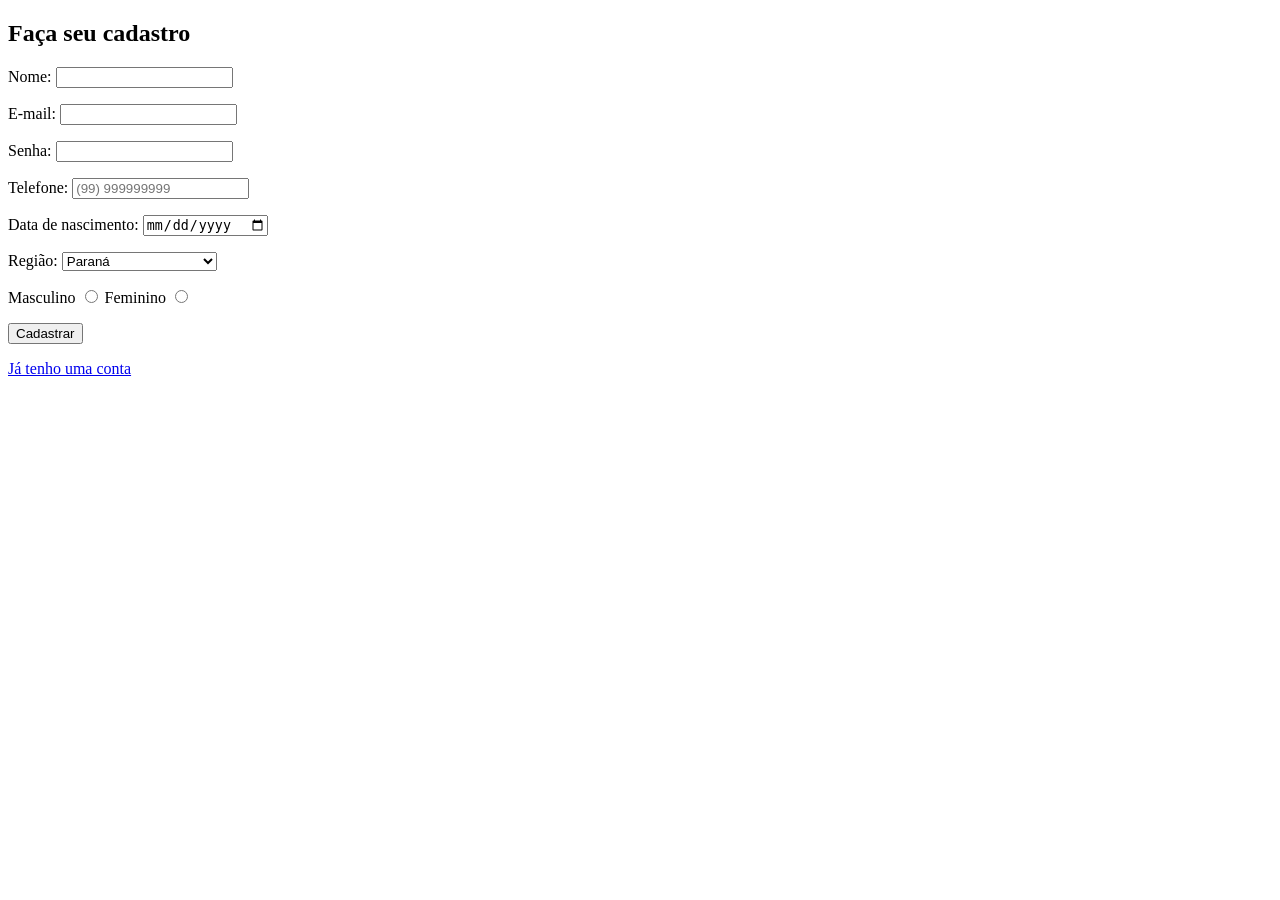
==== start/index.html @ 2c054018 "fist update register page" ====
<!DOCTYPE html>
<html lang="en">
<head>
    <meta charset="UTF-8">
    <meta name="viewport" content="width=device-width, initial-scale=1.0">
    <title>Cadastro</title>
</head>
<body>
    <main>
        <section>

        </section>

        <section>
            <h1>Faça seu cadastro</h1>
            <form action="#" method="post" autocomplete="on">
                <p>
                    <label for="name">Nome:</label>
                    <input type="text" name="name" id="name" required autocomplete="name">
                </p>
                <p>
                    <label for="email">E-mail:</label>
                    <input type="email" name="email" id="email" required autocomplete="email">
                </p>
                <p>
                    <label for="password">Senha:</label>
                <input type="password" name="password" id="password" required minlength="6" maxlength="20" autocomplete="new-password">
                </p>
                <p>
                    <label for="tel">Telefone:</label>
                    <input type="tel" name="tel" id="tel" required pattern="(\([0-9]{2}\))([9]{1})?([0-9]{5})([0-9]{4})" placeholder="(99) 999999999" autocomplete="tel">
                </p>
                <p>
                    <label for="Birday">Data de nascimento:</label>
                    <input type="date" name="birday" id="birday" required autocomplete="bday">
                </p>
                <p>
                    <label for="state">Região:</label>
                    <select name="state" id="state">

                        <optgroup label="Região Sul">
                            <option value="PR">Paraná</option>
                            <option value="SC">Santa Catarina</option>
                            <option value="RS">Rio Grande do Sul</option>

                        </optgroup>

                        <optgroup label="Região Sudeste">
                            <option value="ES">Espírito Santo</option>
                            <option value="MG">Minas Gerais</option>
                            <option value="RJ">Rio de Janeiro</option>
                            <option value="SP">São Paulo</option>

                        </optgroup>

                        <optgroup label="Região Centro-Oeste">
                            <option value="GO">Goiás</option>
                            <option value="MT">Mato Grosso</option>
                            <option value="MS">Mato Grosso do Sul</option>

                        </optgroup>




                    </select>
                </p>
                <p>
                    <label for="masculine">Masculino</label>
                    <input type="radio" name="sex" id="masculine" value="m" required>
                    <label for="feminine">Feminino</label>
                    <input type="radio" name="sex" id="feminine" value="f" required>
                </p>
                
                <input type="submit" value="Cadastrar">


            </form>
            <a href="login.html">
                <p>Já tenho uma conta</p>
            </a>

        </section>


    </main>
</body>
</html>
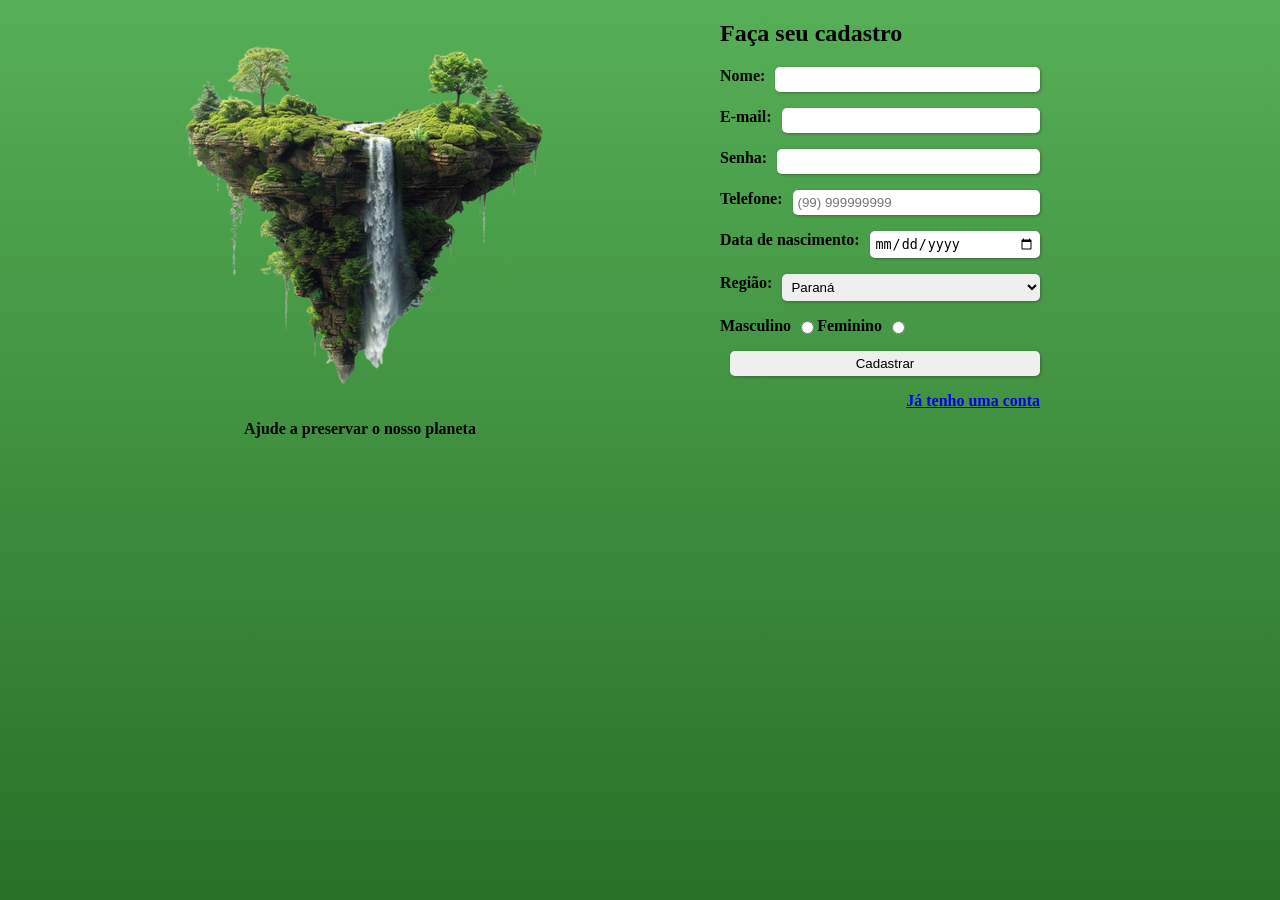
==== commit 33d53906: "update css register page" ====
--- a/start/index.html
+++ b/start/index.html
@@ -1,17 +1,22 @@
 <!DOCTYPE html>
-<html lang="en">
+<html lang="pt-br">
+
 <head>
     <meta charset="UTF-8">
     <meta name="viewport" content="width=device-width, initial-scale=1.0">
     <title>Cadastro</title>
+    <link rel="stylesheet" href="style.css">
 </head>
+
 <body>
     <main>
-        <section>
+        <section id="section1">
+            <img src="images/cadastro.png" alt="tree image">
+            <p>Ajude a preservar o nosso planeta</p>
 
         </section>
 
-        <section>
+        <section id="section2">
             <h1>Faça seu cadastro</h1>
             <form action="#" method="post" autocomplete="on">
                 <p>
@@ -24,11 +29,13 @@
                 </p>
                 <p>
                     <label for="password">Senha:</label>
-                <input type="password" name="password" id="password" required minlength="6" maxlength="20" autocomplete="new-password">
+                    <input type="password" name="password" id="password" required minlength="6" maxlength="20"
+                        autocomplete="new-password">
                 </p>
                 <p>
                     <label for="tel">Telefone:</label>
-                    <input type="tel" name="tel" id="tel" required pattern="(\([0-9]{2}\))([9]{1})?([0-9]{5})([0-9]{4})" placeholder="(99) 999999999" autocomplete="tel">
+                    <input type="tel" name="tel" id="tel" required pattern="(\([0-9]{2}\))([9]{1})?([0-9]{5})([0-9]{4})"
+                        placeholder="(99) 999999999" autocomplete="tel">
                 </p>
                 <p>
                     <label for="Birday">Data de nascimento:</label>
@@ -71,18 +78,21 @@
                     <label for="feminine">Feminino</label>
                     <input type="radio" name="sex" id="feminine" value="f" required>
                 </p>
-                
-                <input type="submit" value="Cadastrar">
+
+                <p><input type="submit" value="Cadastrar"></p>
 
 
             </form>
+
             <a href="login.html">
                 <p>Já tenho uma conta</p>
             </a>
+
 
         </section>
 
 
     </main>
 </body>
+
 </html>
--- a/start/style.css
+++ b/start/style.css
@@ -0,0 +1,52 @@
+body{
+    margin: 0px;
+    height: 100vh;
+    background-image: linear-gradient(to bottom, rgb(86, 175, 86), rgb(40, 112, 40));
+}
+main{
+    margin: auto;
+    display: flex;
+    justify-content: space-evenly;
+}
+section{
+    justify-content: center;
+    flex: auto;
+    flex-direction: column;
+    max-width: 400px;
+}
+
+section input{
+    box-shadow: 1px 1px 3px 0px rgba(59, 59, 59, 0.541);
+    border: 0px solid black;
+    padding: 5px;
+    border-radius: 5px;
+    flex: auto;
+    margin-left: 10px;
+}
+select{
+    box-shadow: 1px 1px 3px 0px rgba(59, 59, 59, 0.541);
+    border: 0px solid black;
+    padding: 5px;
+    border-radius: 5px;
+    flex: auto;
+    margin-left: 10px;
+
+}
+section input[type="radio"]{
+    flex: none;
+    box-shadow: none;
+}
+#section2 p{
+    font-weight: bold;
+    display: flex;
+    max-width: 80%;
+
+}
+
+#section1{
+    font-weight: bold;
+    text-align: center;
+}
+a > p{
+    flex-direction: row-reverse;
+}
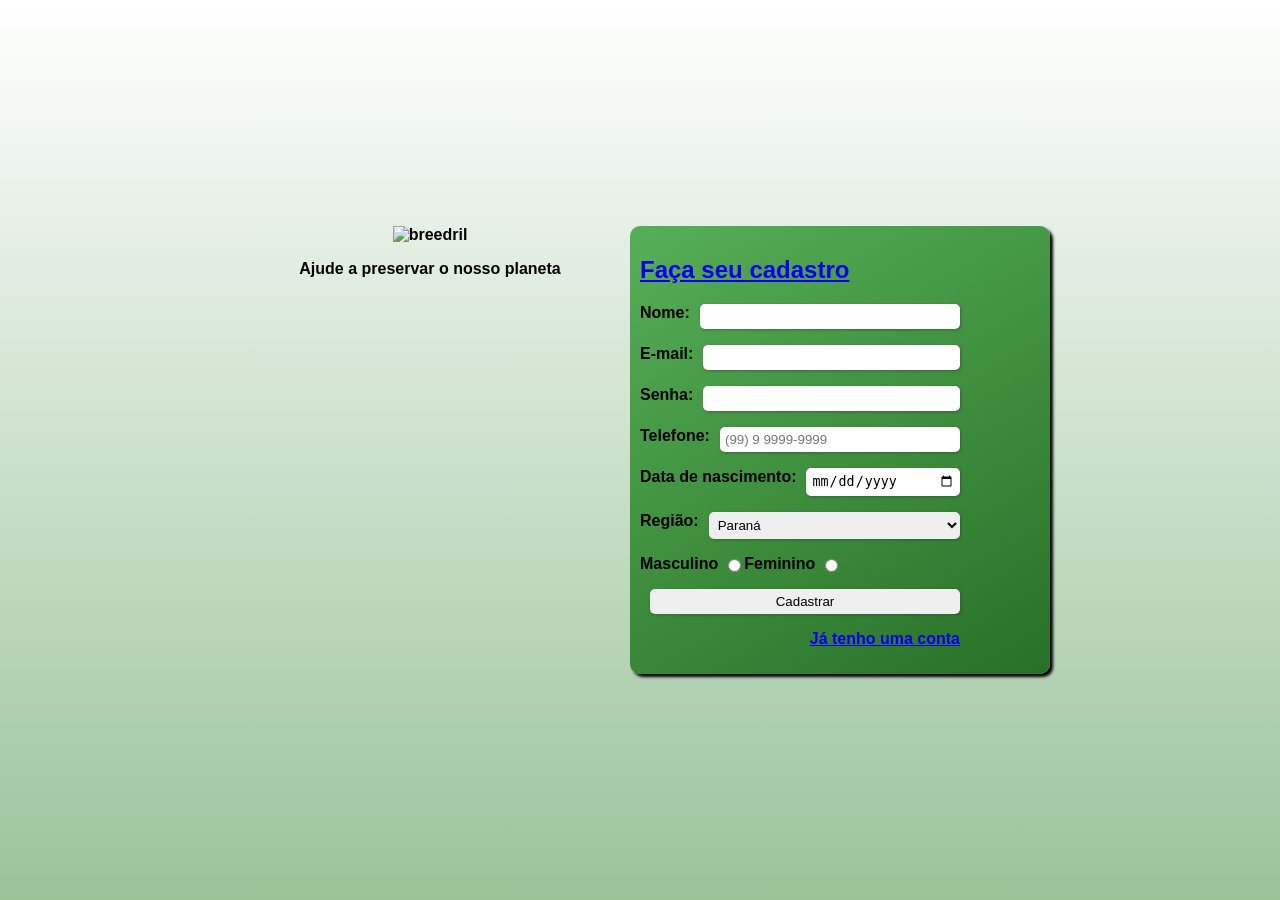
==== commit 956b93b8: "fist page" ====
--- a/start/index.html
+++ b/start/index.html
@@ -11,13 +11,13 @@
 <body>
     <main>
         <section id="section1">
-            <img src="images/cadastro.png" alt="tree image">
+            <img src="images/cadastro abelha.png" alt="breedril">
             <p>Ajude a preservar o nosso planeta</p>
 
         </section>
 
         <section id="section2">
-            <h1>Faça seu cadastro</h1>
+            <h1><a href="main.html">Faça seu cadastro</a></h1>
             <form action="#" method="post" autocomplete="on">
                 <p>
                     <label for="name">Nome:</label>
@@ -35,7 +35,7 @@
                 <p>
                     <label for="tel">Telefone:</label>
                     <input type="tel" name="tel" id="tel" required pattern="(\([0-9]{2}\))([9]{1})?([0-9]{5})([0-9]{4})"
-                        placeholder="(99) 999999999" autocomplete="tel">
+                        placeholder="(99) 9 9999-9999" autocomplete="tel">
                 </p>
                 <p>
                     <label for="Birday">Data de nascimento:</label>
--- a/start/style.css
+++ b/start/style.css
@@ -1,7 +1,9 @@
 body{
+    display: flex;
+    font-family: Arial, Helvetica, sans-serif;
     margin: 0px;
     height: 100vh;
-    background-image: linear-gradient(to bottom, rgb(86, 175, 86), rgb(40, 112, 40));
+    background-image: linear-gradient(to bottom, rgb(255, 255, 255), rgb(154, 195, 154));
 }
 main{
     margin: auto;
@@ -12,7 +14,7 @@
     justify-content: center;
     flex: auto;
     flex-direction: column;
-    max-width: 400px;
+    width: 400px;
 }
 
 section input{
@@ -36,6 +38,12 @@
     flex: none;
     box-shadow: none;
 }
+#section2{
+    background-image: linear-gradient( 150deg, rgb(86, 175, 86), rgb(40, 112, 40));
+    padding: 10px;
+    border-radius: 10px;
+    box-shadow: 3px 3px 3px 0px black;
+}
 #section2 p{
     font-weight: bold;
     display: flex;
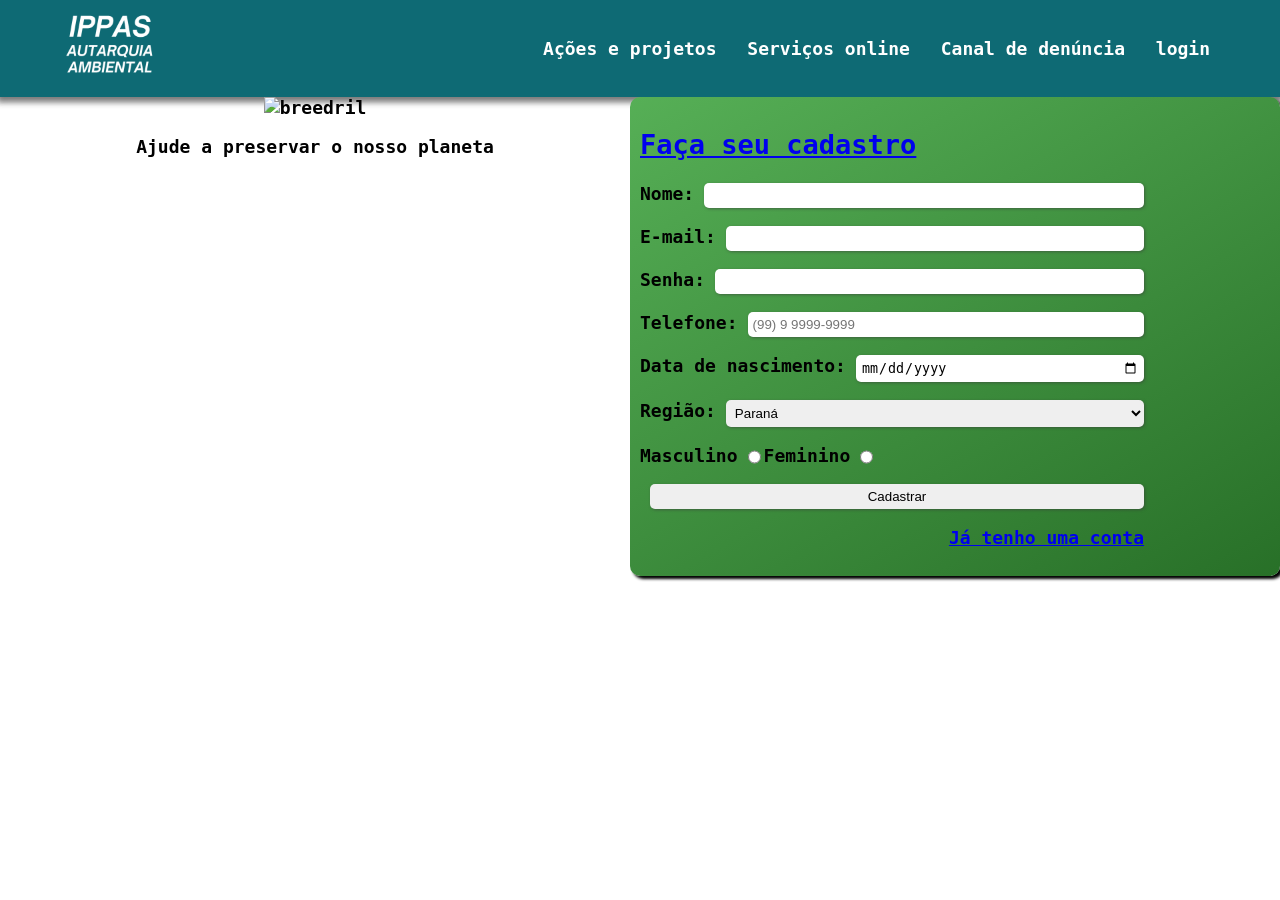
==== commit 9e5da1f5: "nav update" ====
--- a/start/index.html
+++ b/start/index.html
@@ -6,9 +6,28 @@
     <meta name="viewport" content="width=device-width, initial-scale=1.0">
     <title>Cadastro</title>
     <link rel="stylesheet" href="style.css">
+
 </head>
 
 <body>
+     <header>
+        <nav>
+            <div id="logo">
+                <a href="main.html"><img src="images/logos/logo_branco.png" alt="logo_ippas" width="100px"></a>
+            </div>
+            <div id="nav">
+
+                <ul>
+                    <li>Ações e projetos</li>
+                    <li>Serviços online</li>
+                    <li>Canal de denúncia</li>
+                    <a href="login.html">
+                        <li>login</li>
+                    </a>
+                </ul>
+            </div>
+        </nav>
+    </header>
     <main>
         <section id="section1">
             <img src="images/cadastro abelha.png" alt="breedril">
--- a/start/style.css
+++ b/start/style.css
@@ -1,10 +1,77 @@
+
 body{
+    font-family: "Space Mono", monospace;
+    font-size: 18px;
+    padding: 0px;
+    margin: 0px;
+}
+header{
     display: flex;
-    font-family: Arial, Helvetica, sans-serif;
-    margin: 0px;
-    height: 100vh;
-    background-image: linear-gradient(to bottom, rgb(255, 255, 255), rgb(154, 195, 154));
+    flex-direction: column;
+    color: #fff;
+    background-size: cover;
+    box-shadow: 0px 2px 6px 3px rgba(0, 0, 0, 0.312);
 }
+
+nav{
+    background-color: #0e6a74;
+    display: flex;
+    justify-content: space-between;
+    padding: 10px 60px;
+    box-shadow: 0px 2px 6px 3px rgba(0, 0, 0, 0.312);
+}
+
+nav li{
+    font-weight: bold;
+    list-style: none;
+    display: inline-block;
+    padding: 10px;
+}
+
+nav a{
+    text-decoration: none;
+    color: #fff;
+}
+
+header section{
+    display: flex;
+    flex: 1;
+    flex-direction: column;
+    justify-content: center;
+    text-align: center;
+    align-items: center;
+    gap: 10px;
+}
+
+header section h1{
+    font-family: "Special Elite", system-ui;
+    font-size: 70px;
+}
+
+header section p{
+    margin-top: -20px;
+    color: #b6ebc3;
+}
+
+header section button{
+    background-color: transparent;
+    padding: 10px 25px;
+    border: solid #b6ebc3 1px;
+    color: #b6ebc3;
+    border-radius: 5px;
+}
+
+header section button:hover{
+    box-shadow: rgba(0, 0, 0, 0.437) 2px 2px 5px 2px;
+}
+
+
+
+/* main */
+
+
+
+
 main{
     margin: auto;
     display: flex;
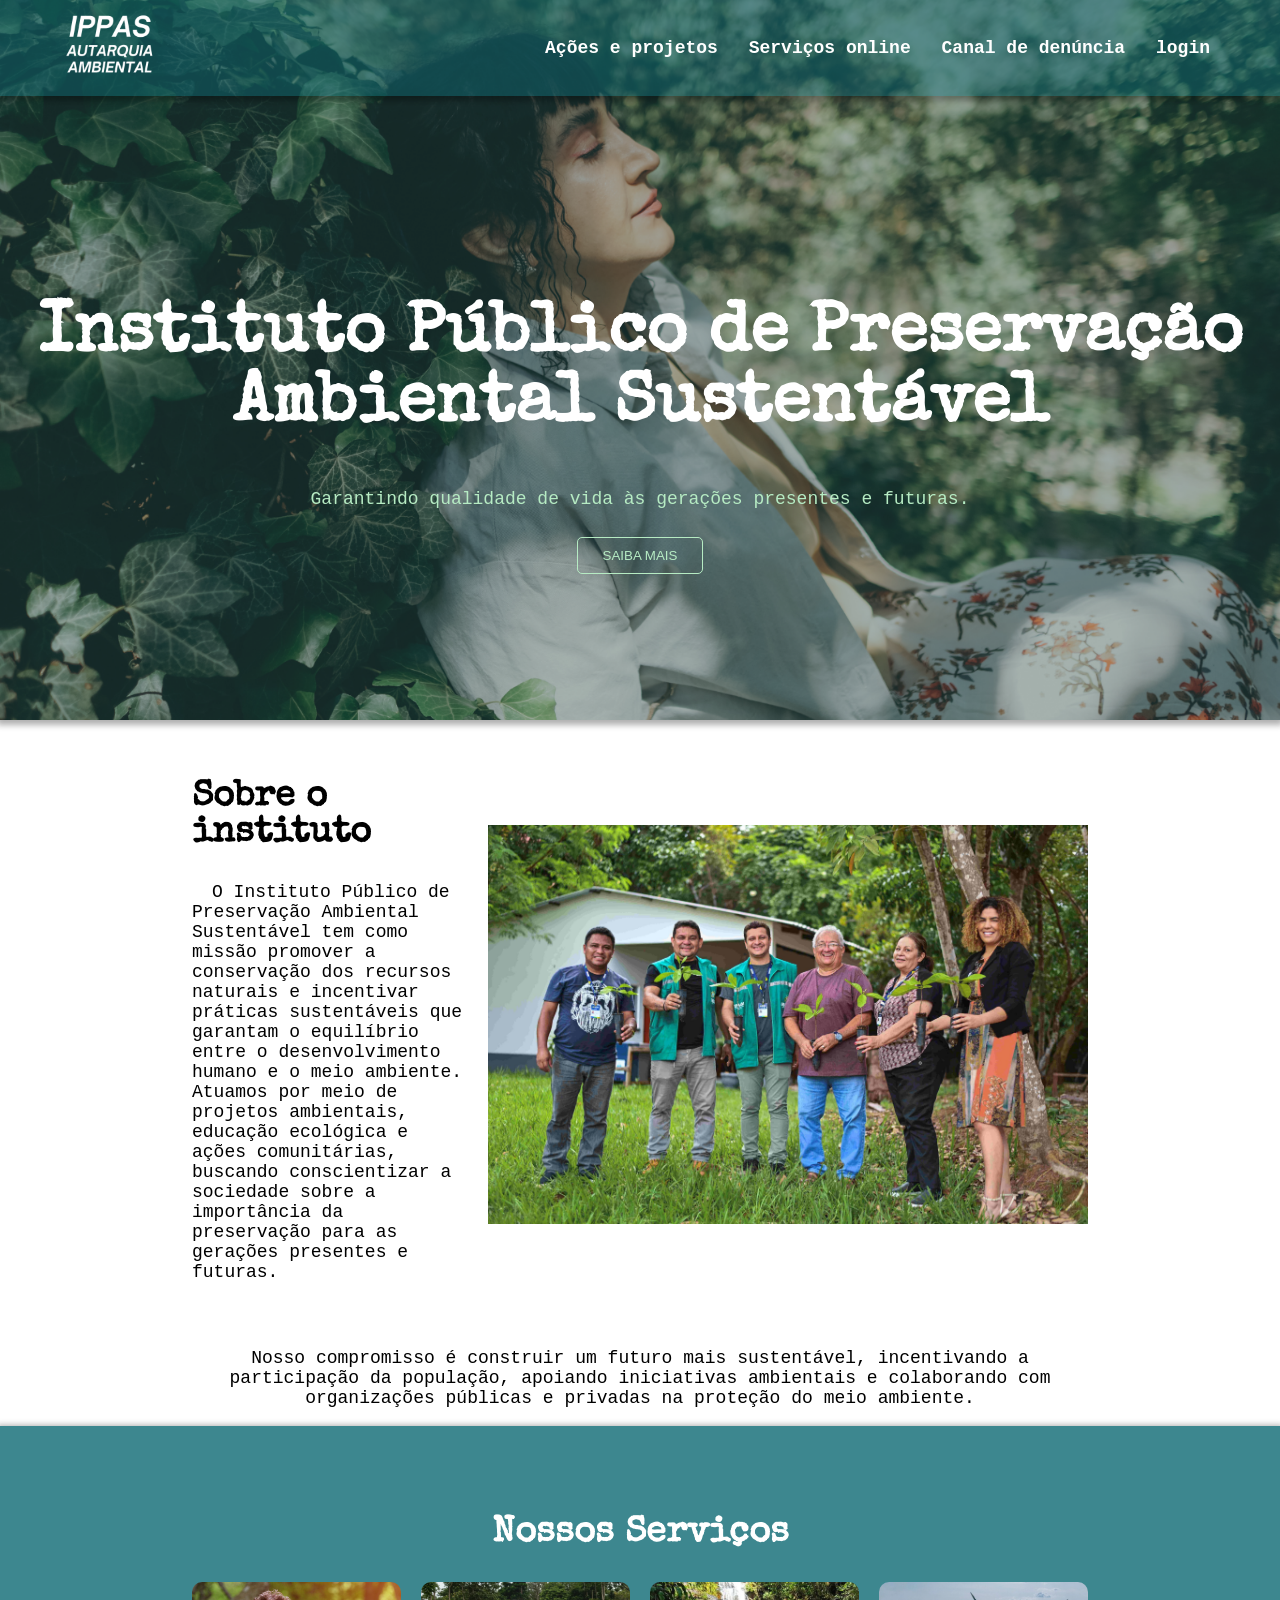
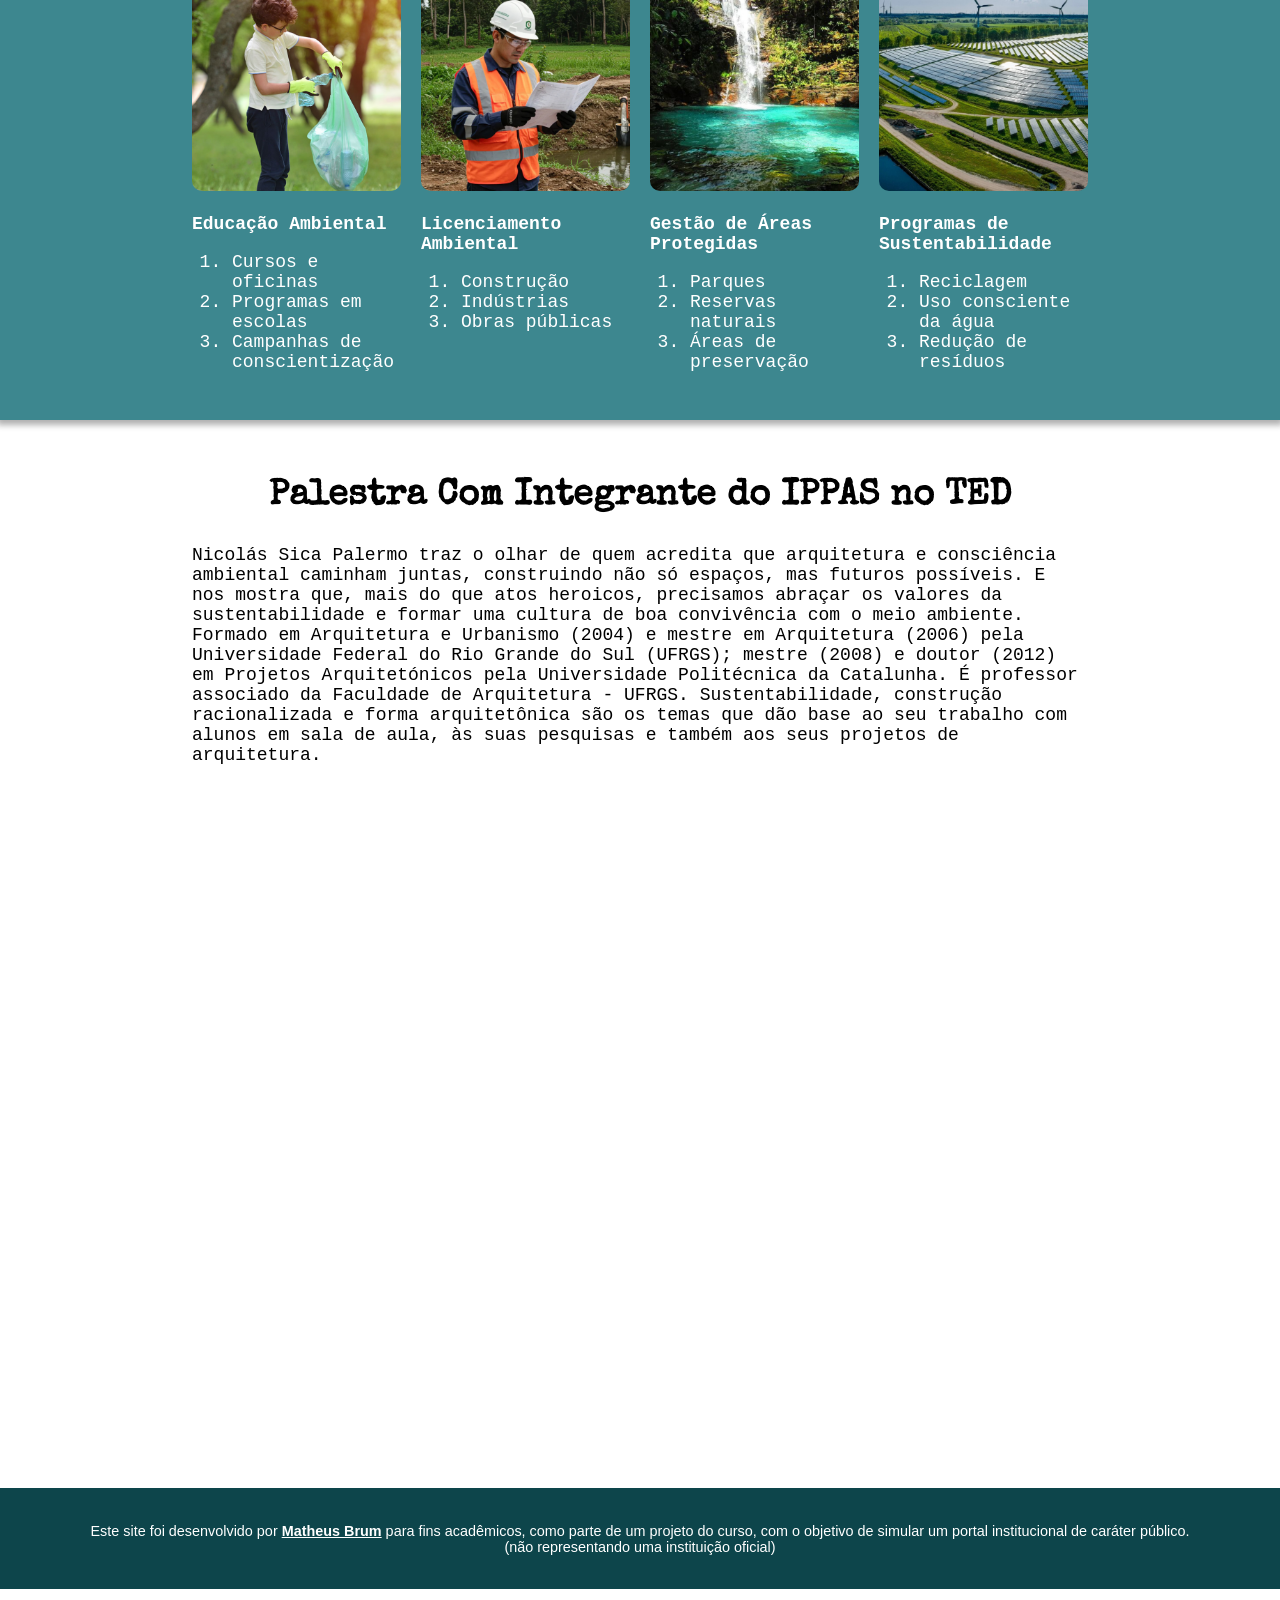
==== commit 906c5080: "att rename pages" ====
--- a/start/index.html
+++ b/start/index.html
@@ -1,19 +1,20 @@
 <!DOCTYPE html>
-<html lang="pt-br">
+<html lang="en">
 
 <head>
     <meta charset="UTF-8">
     <meta name="viewport" content="width=device-width, initial-scale=1.0">
-    <title>Cadastro</title>
-    <link rel="stylesheet" href="style.css">
+    <title>Instituto Público de Preservação Ambiental Sustentável</title>
+    <link rel="stylesheet" href="main.css">
+
 
 </head>
 
 <body>
-     <header>
+    <header>
         <nav>
             <div id="logo">
-                <a href="main.html"><img src="images/logos/logo_branco.png" alt="logo_ippas" width="100px"></a>
+                <a href="index.html"><img src="images/logos/logo_branco.png" alt="logo_ippas" width="100px"></a>
             </div>
             <div id="nav">
 
@@ -27,91 +28,115 @@
                 </ul>
             </div>
         </nav>
-    </header>
-    <main>
-        <section id="section1">
-            <img src="images/cadastro abelha.png" alt="breedril">
-            <p>Ajude a preservar o nosso planeta</p>
 
+        <section>
+            <h1>Instituto Público de Preservação <br>Ambiental Sustentável</h1>
+            <p>Garantindo qualidade de vida às gerações presentes e futuras.</p>
+            <a href="#fist_section_main"><button>SAIBA MAIS</button></a>
         </section>
 
-        <section id="section2">
-            <h1><a href="main.html">Faça seu cadastro</a></h1>
-            <form action="#" method="post" autocomplete="on">
-                <p>
-                    <label for="name">Nome:</label>
-                    <input type="text" name="name" id="name" required autocomplete="name">
-                </p>
-                <p>
-                    <label for="email">E-mail:</label>
-                    <input type="email" name="email" id="email" required autocomplete="email">
-                </p>
-                <p>
-                    <label for="password">Senha:</label>
-                    <input type="password" name="password" id="password" required minlength="6" maxlength="20"
-                        autocomplete="new-password">
-                </p>
-                <p>
-                    <label for="tel">Telefone:</label>
-                    <input type="tel" name="tel" id="tel" required pattern="(\([0-9]{2}\))([9]{1})?([0-9]{5})([0-9]{4})"
-                        placeholder="(99) 9 9999-9999" autocomplete="tel">
-                </p>
-                <p>
-                    <label for="Birday">Data de nascimento:</label>
-                    <input type="date" name="birday" id="birday" required autocomplete="bday">
-                </p>
-                <p>
-                    <label for="state">Região:</label>
-                    <select name="state" id="state">
-
-                        <optgroup label="Região Sul">
-                            <option value="PR">Paraná</option>
-                            <option value="SC">Santa Catarina</option>
-                            <option value="RS">Rio Grande do Sul</option>
-
-                        </optgroup>
-
-                        <optgroup label="Região Sudeste">
-                            <option value="ES">Espírito Santo</option>
-                            <option value="MG">Minas Gerais</option>
-                            <option value="RJ">Rio de Janeiro</option>
-                            <option value="SP">São Paulo</option>
-
-                        </optgroup>
-
-                        <optgroup label="Região Centro-Oeste">
-                            <option value="GO">Goiás</option>
-                            <option value="MT">Mato Grosso</option>
-                            <option value="MS">Mato Grosso do Sul</option>
-
-                        </optgroup>
+    </header>
 
 
+    <main>
+
+        <div class="container">
+            <section id="fist_section_main">
+                <article>
+                    <h2>Sobre o instituto</h2>
+                    <p>O Instituto Público de Preservação Ambiental Sustentável tem como missão promover a conservação
+                        dos recursos naturais e incentivar práticas sustentáveis que garantam o equilíbrio entre o
+                        desenvolvimento humano e o meio ambiente. Atuamos por meio de projetos ambientais, educação
+                        ecológica e ações comunitárias, buscando conscientizar a sociedade sobre a importância da
+                        preservação para as gerações presentes e futuras.</p>
+                </article>
+                <article id="article_image">
+                    <img src="images/sobre_nos.jpg" alt="integrantes_instituto_ippas" width="600px">
+                </article>
+            </section>
+            <section id="text_section_main">
+                <p>Nosso compromisso é construir um futuro mais sustentável, incentivando a participação da população,
+                    apoiando iniciativas ambientais e colaborando com organizações públicas e privadas na proteção do
+                    meio ambiente.</p>
+            </section>
+        </div>
 
 
-                    </select>
-                </p>
-                <p>
-                    <label for="masculine">Masculino</label>
-                    <input type="radio" name="sex" id="masculine" value="m" required>
-                    <label for="feminine">Feminino</label>
-                    <input type="radio" name="sex" id="feminine" value="f" required>
-                </p>
+        <div id="div_category">
+            <div class="container">
+                <h2 class="h2ns">Nossos Serviços</h2>
+                <section id="services_section">
+                    <article>
+                        <img src="images/categorias/Educação Ambiental.png" alt="Educação Ambiental foto">
+                        <p>Educação Ambiental</p>
+                        <ol>
+                            <li>Cursos e oficinas</li>
+                            <li>Programas em escolas</li>
+                            <li>Campanhas de conscientização</li>
+                        </ol>
+                    </article>
+                    <article>
+                        <img src="images/categorias/Licenciamento Ambiental.png" alt="Licenciamento Ambiental foto">
+                        <p>Licenciamento Ambiental</p>
+                        <ol>
+                            <li>Construção</li>
+                            <li>Indústrias</li>
+                            <li>Obras públicas</li>
+                        </ol>
+                    </article>
+                    <article>
+                        <img src="images/categorias/Gestão de Áreas Protegidas.png" alt="Gestão de Áreas Protegidas foto">
+                        <p>Gestão de Áreas Protegidas</p>
+                        <ol>
+                            <li>Parques</li>
+                            <li>Reservas naturais</li>
+                            <li>Áreas de preservação</li>
+                        </ol>
+                    </article>
+                    <article>
+                        <img src="images/categorias/Programas de Sustentabilidade.png" alt="Programas de Sustentabilidade foto">
+                        <p>Programas de Sustentabilidade</p>
+                        <ol>
+                            <li>Reciclagem</li>
+                            <li>Uso consciente da água</li>
+                            <li>Redução de resíduos</li>
+                        </ol>
+                    </article>
+                </section>
+            </div>
+        </div>
 
-                <p><input type="submit" value="Cadastrar"></p>
-
-
-            </form>
-
-            <a href="login.html">
-                <p>Já tenho uma conta</p>
-            </a>
-
-
-        </section>
+        <div class="container">
+            <section>
+                <h2 class="h2ns">Palestra Com Integrante do IPPAS no TED</h2>
+                <p>Nicolás Sica Palermo traz o olhar de quem acredita que arquitetura e consciência ambiental caminham
+                    juntas, construindo não só espaços, mas futuros possíveis. E nos mostra que, mais do que atos heroicos,
+                    precisamos abraçar os valores da sustentabilidade e formar uma cultura de boa convivência com o meio
+                    ambiente. Formado em Arquitetura e Urbanismo (2004) e mestre em Arquitetura (2006) pela Universidade
+                    Federal do Rio Grande do Sul (UFRGS); mestre (2008) e doutor (2012) em Projetos Arquitetónicos pela
+                    Universidade Politécnica da Catalunha. É professor associado da Faculdade de Arquitetura - UFRGS.
+                    Sustentabilidade, construção racionalizada e forma arquitetônica são os temas que dão base ao seu
+                    trabalho com alunos em sala de aula, às suas pesquisas e também aos seus projetos de arquitetura.</p>
+                <div>
+                    <iframe width="100%" height="600" src="https://www.youtube.com/embed/XtGqOSUt3hQ"
+                        title="Estratégias arquitetônicas pela preservação ambiental | Nicolás Sica Palermo | TEDxLaçador"
+                        frameborder="0"
+                        allow="accelerometer; autoplay; clipboard-write; encrypted-media; gyroscope; picture-in-picture; web-share"
+                        referrerpolicy="strict-origin-when-cross-origin" allowfullscreen></iframe>
+                </div>
+            </section>
+        </div>
 
 
     </main>
+
+    <footer>
+        <p>Este site foi desenvolvido por <strong><a href="https://www.linkedin.com/in/matheus-brum-silveira/"
+                    target="_blank" rel="external">Matheus Brum</a></strong> para fins acadêmicos, como parte de um
+            projeto do curso, com o objetivo de simular um portal institucional de caráter público. <br>(não
+            representando uma instituição oficial)</p>
+    </footer>
+
 </body>
 
 </html>
--- a/start/main.css
+++ b/start/main.css
@@ -0,0 +1,149 @@
+@import url('https://fonts.googleapis.com/css2?family=Space+Mono:ital,wght@0,400;0,700;1,400;1,700&display=swap');
+@import url('https://fonts.googleapis.com/css2?family=Space+Mono:ital,wght@0,400;0,700;1,400;1,700&family=Special+Elite&display=swap');
+
+
+
+body{
+    font-family: "Space Mono", monospace;
+    font-size: 18px;
+    padding: 0px;
+    margin: 0px;
+}
+header{
+    display: flex;
+    flex-direction: column;
+    color: #fff;
+    background-image: url(images/main_background.png);
+    background-size: cover;
+    min-height: 80vh;
+    box-shadow: 0px 2px 6px 3px rgba(0, 0, 0, 0.312);
+}
+
+nav{
+    background-color: #0e6a7477;
+    display: flex;
+    justify-content: space-between;
+    padding: 10px 60px;
+    box-shadow: 0px 2px 6px 3px rgba(0, 0, 0, 0.312);
+}
+
+nav li{
+    font-weight: bold;
+    list-style: none;
+    display: inline-block;
+    padding: 10px;
+}
+
+nav a{
+    text-decoration: none;
+    color: #fff;
+}
+
+header section{
+    display: flex;
+    flex: 1;
+    flex-direction: column;
+    justify-content: center;
+    text-align: center;
+    align-items: center;
+    gap: 10px;
+}
+
+header section h1{
+    font-family: "Special Elite", system-ui;
+    font-size: 70px;
+}
+
+header section p{
+    margin-top: -20px;
+    color: #b6ebc3;
+}
+
+header section button{
+    background-color: transparent;
+    padding: 10px 25px;
+    border: solid #b6ebc3 1px;
+    color: #b6ebc3;
+    border-radius: 5px;
+}
+
+header section button:hover{
+    box-shadow: rgba(0, 0, 0, 0.437) 2px 2px 5px 2px;
+}
+
+
+/* main */
+
+main h2{
+    font-family: "Special Elite", system-ui;
+    font-size: 2em;
+}
+.container{
+    width: 70vw;
+    margin: auto;
+}
+#div_category{
+    padding: 30px 0px;
+    background-color: #0e6a74cd;
+    box-shadow: 0px 2px 6px 3px rgba(0, 0, 0, 0.312);
+    color: #fff;
+}
+#fist_section_main{
+    padding: 30px 0px;
+    display: flex;
+    justify-content: space-between;
+    gap: 20px;
+}
+#fist_section_main p{
+    text-indent: 20px;
+}
+#text_section_main{
+    text-align: center;
+}
+#article_image{
+    display: flex;
+    justify-content: center;
+    text-align: center;
+    align-items: center;
+}
+
+.h2ns{
+    text-align: center;
+    padding-top: 30px;
+}
+
+#services_section{
+    display: flex;
+    justify-content: space-between;
+    gap: 20px;
+
+}
+#services_section p{
+    font-weight: bold;
+}
+#services_section img{
+    width: 100%;
+    border-radius: 10px;
+}
+
+
+
+
+/* footer */
+footer{
+    margin-top: 100px;
+    font-family: Arial, Helvetica, sans-serif;
+    color: #fff;
+    padding: 20px;
+    background-color: #0d454b;
+
+}
+
+footer p{
+    font-size: 0.8em;
+    text-align: center;
+}
+
+footer a{
+    color: #fff;
+}
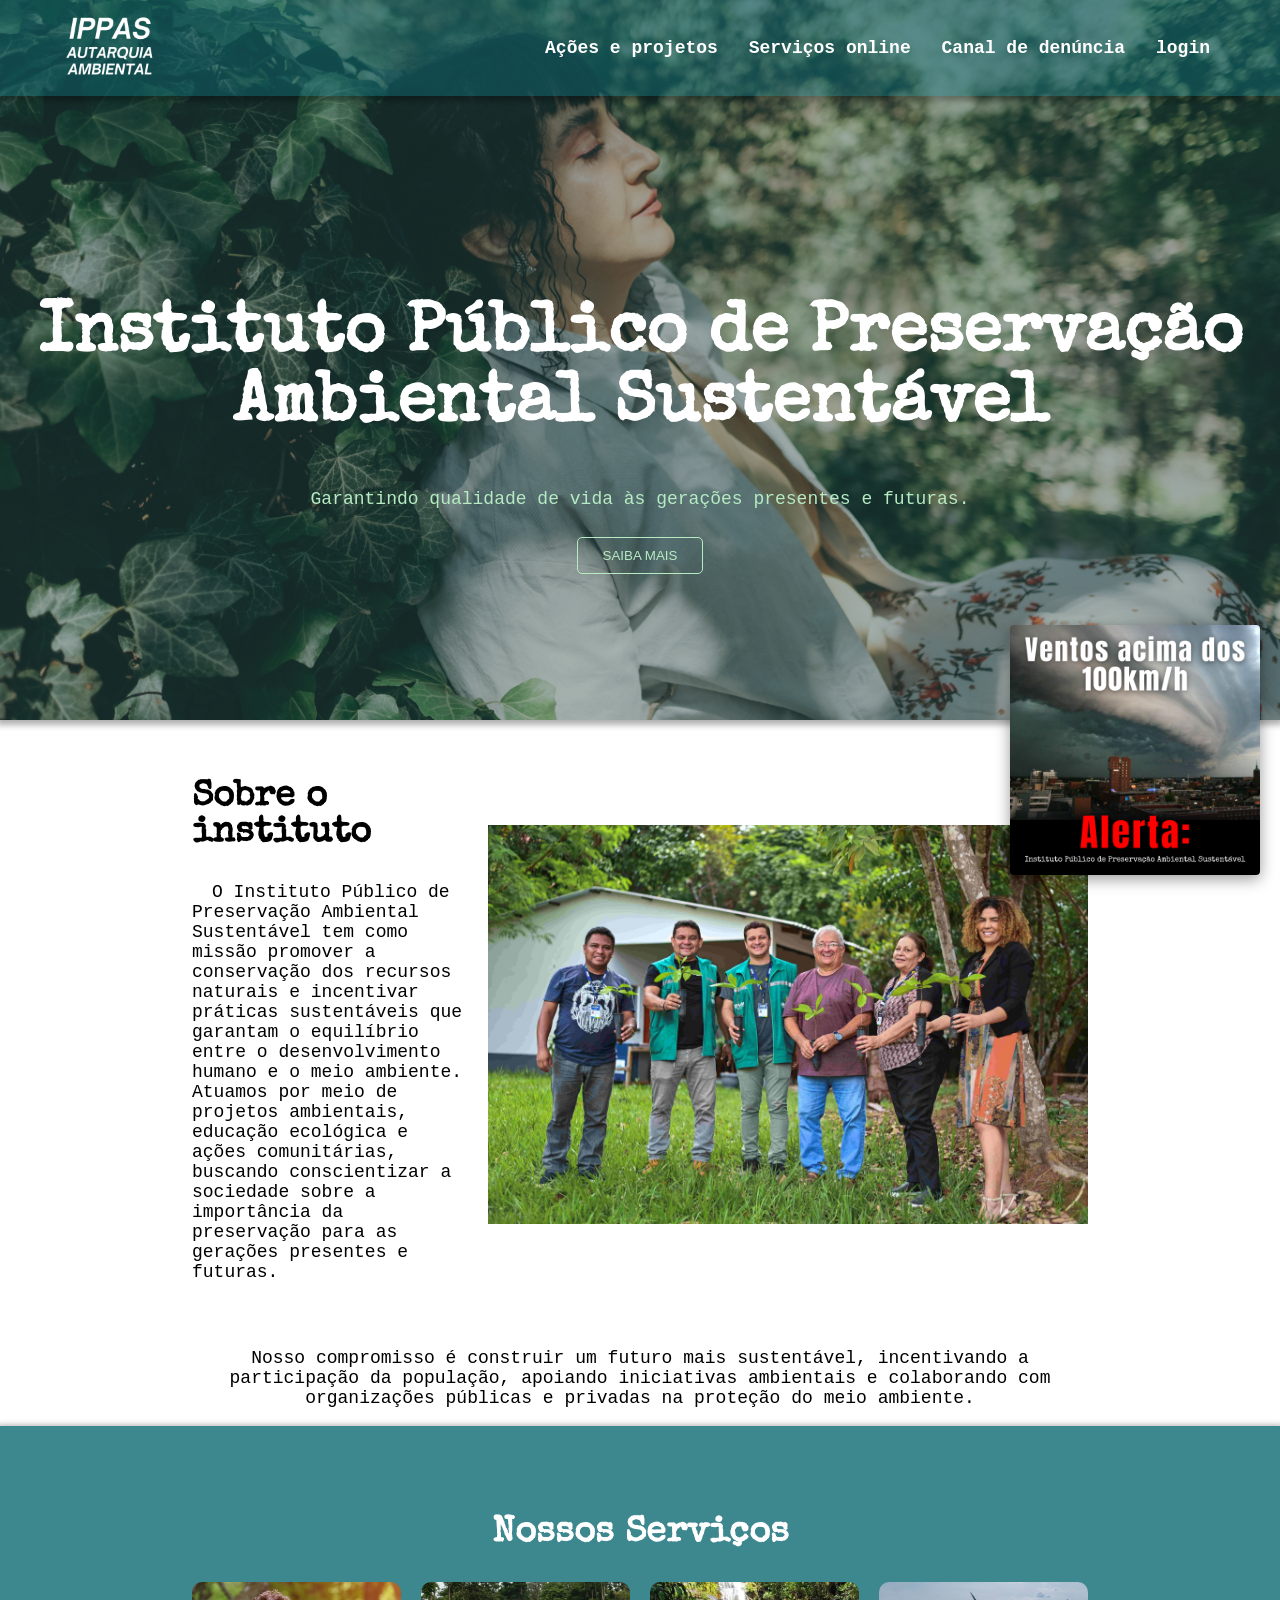
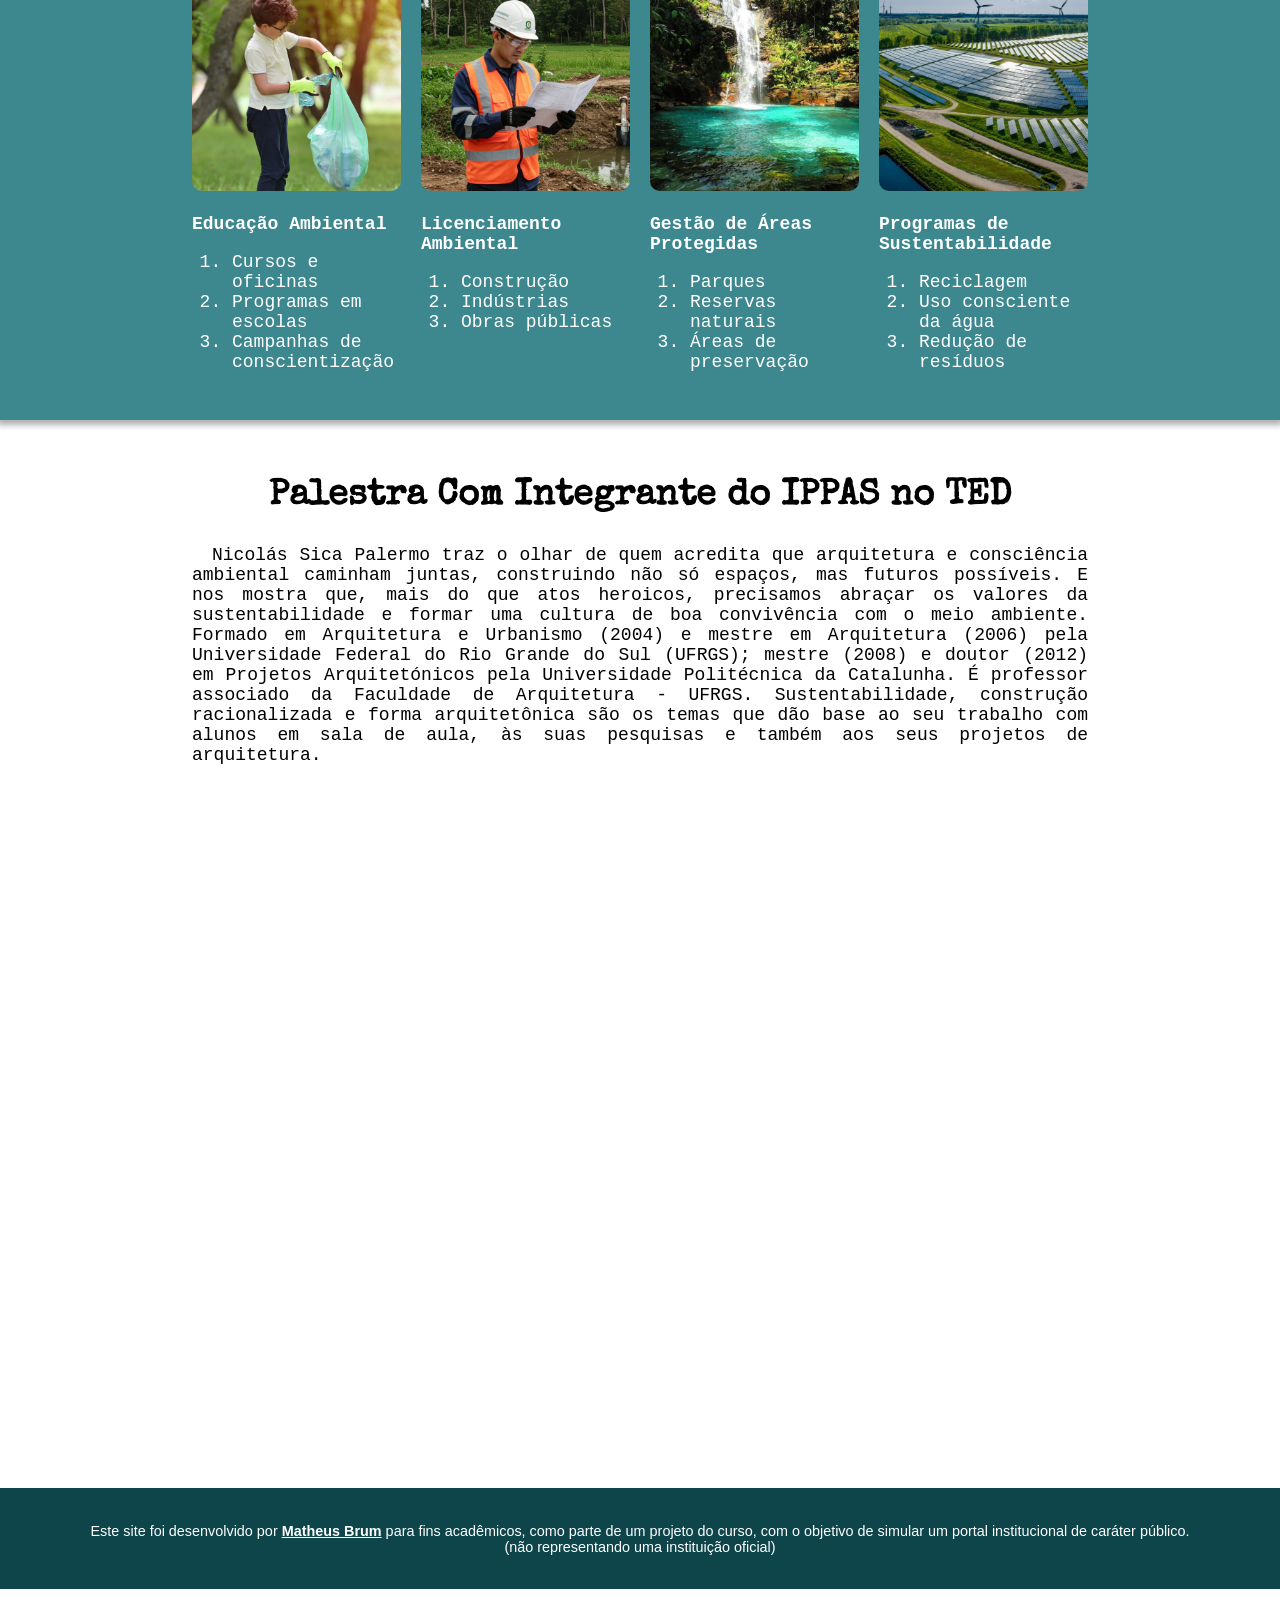
==== commit 6a2109dc: "update popup" ====
--- a/start/index.html
+++ b/start/index.html
@@ -19,7 +19,9 @@
             <div id="nav">
 
                 <ul>
-                    <li>Ações e projetos</li>
+                    <a href="projects_ippas.html">
+                        <li>Ações e projetos</li>
+                    </a>
                     <li>Serviços online</li>
                     <li>Canal de denúncia</li>
                     <a href="login.html">
@@ -62,6 +64,10 @@
         </div>
 
 
+        <div class="alert-banner">
+            <img src="images/add/anuncio_tempestade.png" alt="Alerta_meteorológico">
+        </div>
+
         <div id="div_category">
             <div class="container">
                 <h2 class="h2ns">Nossos Serviços</h2>
@@ -85,7 +91,8 @@
                         </ol>
                     </article>
                     <article>
-                        <img src="images/categorias/Gestão de Áreas Protegidas.png" alt="Gestão de Áreas Protegidas foto">
+                        <img src="images/categorias/Gestão de Áreas Protegidas.png"
+                            alt="Gestão de Áreas Protegidas foto">
                         <p>Gestão de Áreas Protegidas</p>
                         <ol>
                             <li>Parques</li>
@@ -94,7 +101,8 @@
                         </ol>
                     </article>
                     <article>
-                        <img src="images/categorias/Programas de Sustentabilidade.png" alt="Programas de Sustentabilidade foto">
+                        <img src="images/categorias/Programas de Sustentabilidade.png"
+                            alt="Programas de Sustentabilidade foto">
                         <p>Programas de Sustentabilidade</p>
                         <ol>
                             <li>Reciclagem</li>
@@ -107,16 +115,18 @@
         </div>
 
         <div class="container">
-            <section>
+            <section class="video_section">
                 <h2 class="h2ns">Palestra Com Integrante do IPPAS no TED</h2>
                 <p>Nicolás Sica Palermo traz o olhar de quem acredita que arquitetura e consciência ambiental caminham
-                    juntas, construindo não só espaços, mas futuros possíveis. E nos mostra que, mais do que atos heroicos,
+                    juntas, construindo não só espaços, mas futuros possíveis. E nos mostra que, mais do que atos
+                    heroicos,
                     precisamos abraçar os valores da sustentabilidade e formar uma cultura de boa convivência com o meio
                     ambiente. Formado em Arquitetura e Urbanismo (2004) e mestre em Arquitetura (2006) pela Universidade
                     Federal do Rio Grande do Sul (UFRGS); mestre (2008) e doutor (2012) em Projetos Arquitetónicos pela
                     Universidade Politécnica da Catalunha. É professor associado da Faculdade de Arquitetura - UFRGS.
                     Sustentabilidade, construção racionalizada e forma arquitetônica são os temas que dão base ao seu
-                    trabalho com alunos em sala de aula, às suas pesquisas e também aos seus projetos de arquitetura.</p>
+                    trabalho com alunos em sala de aula, às suas pesquisas e também aos seus projetos de arquitetura.
+                </p>
                 <div>
                     <iframe width="100%" height="600" src="https://www.youtube.com/embed/XtGqOSUt3hQ"
                         title="Estratégias arquitetônicas pela preservação ambiental | Nicolás Sica Palermo | TEDxLaçador"
--- a/start/main.css
+++ b/start/main.css
@@ -25,6 +25,7 @@
     justify-content: space-between;
     padding: 10px 60px;
     box-shadow: 0px 2px 6px 3px rgba(0, 0, 0, 0.312);
+    align-items: center;
 }
 
 nav li{
@@ -71,6 +72,41 @@
     box-shadow: rgba(0, 0, 0, 0.437) 2px 2px 5px 2px;
 }
 
+
+
+/* pop up */
+
+.alert-banner{
+    position: fixed;
+
+    right: 20px;
+    bottom: 20px;
+
+    z-index: 999;
+
+    width: 250px;
+
+    animation: aparecer 2s ease;
+}
+
+.alert-banner img{
+    width: 100%;
+    border-radius: 4px;
+
+    box-shadow: 0px 4px 15px rgba(0,0,0,0.4);
+}
+
+@keyframes aparecer{
+    from{
+        opacity: 0;
+        transform: translateY(20px);
+    }
+
+    to{
+        opacity: 1;
+        transform: translateY(0);
+    }
+}
 
 /* main */
 
@@ -126,6 +162,11 @@
     border-radius: 10px;
 }
 
+.video_section p{
+    text-indent: 20px;
+    text-align: justify;
+
+}
 
 
 
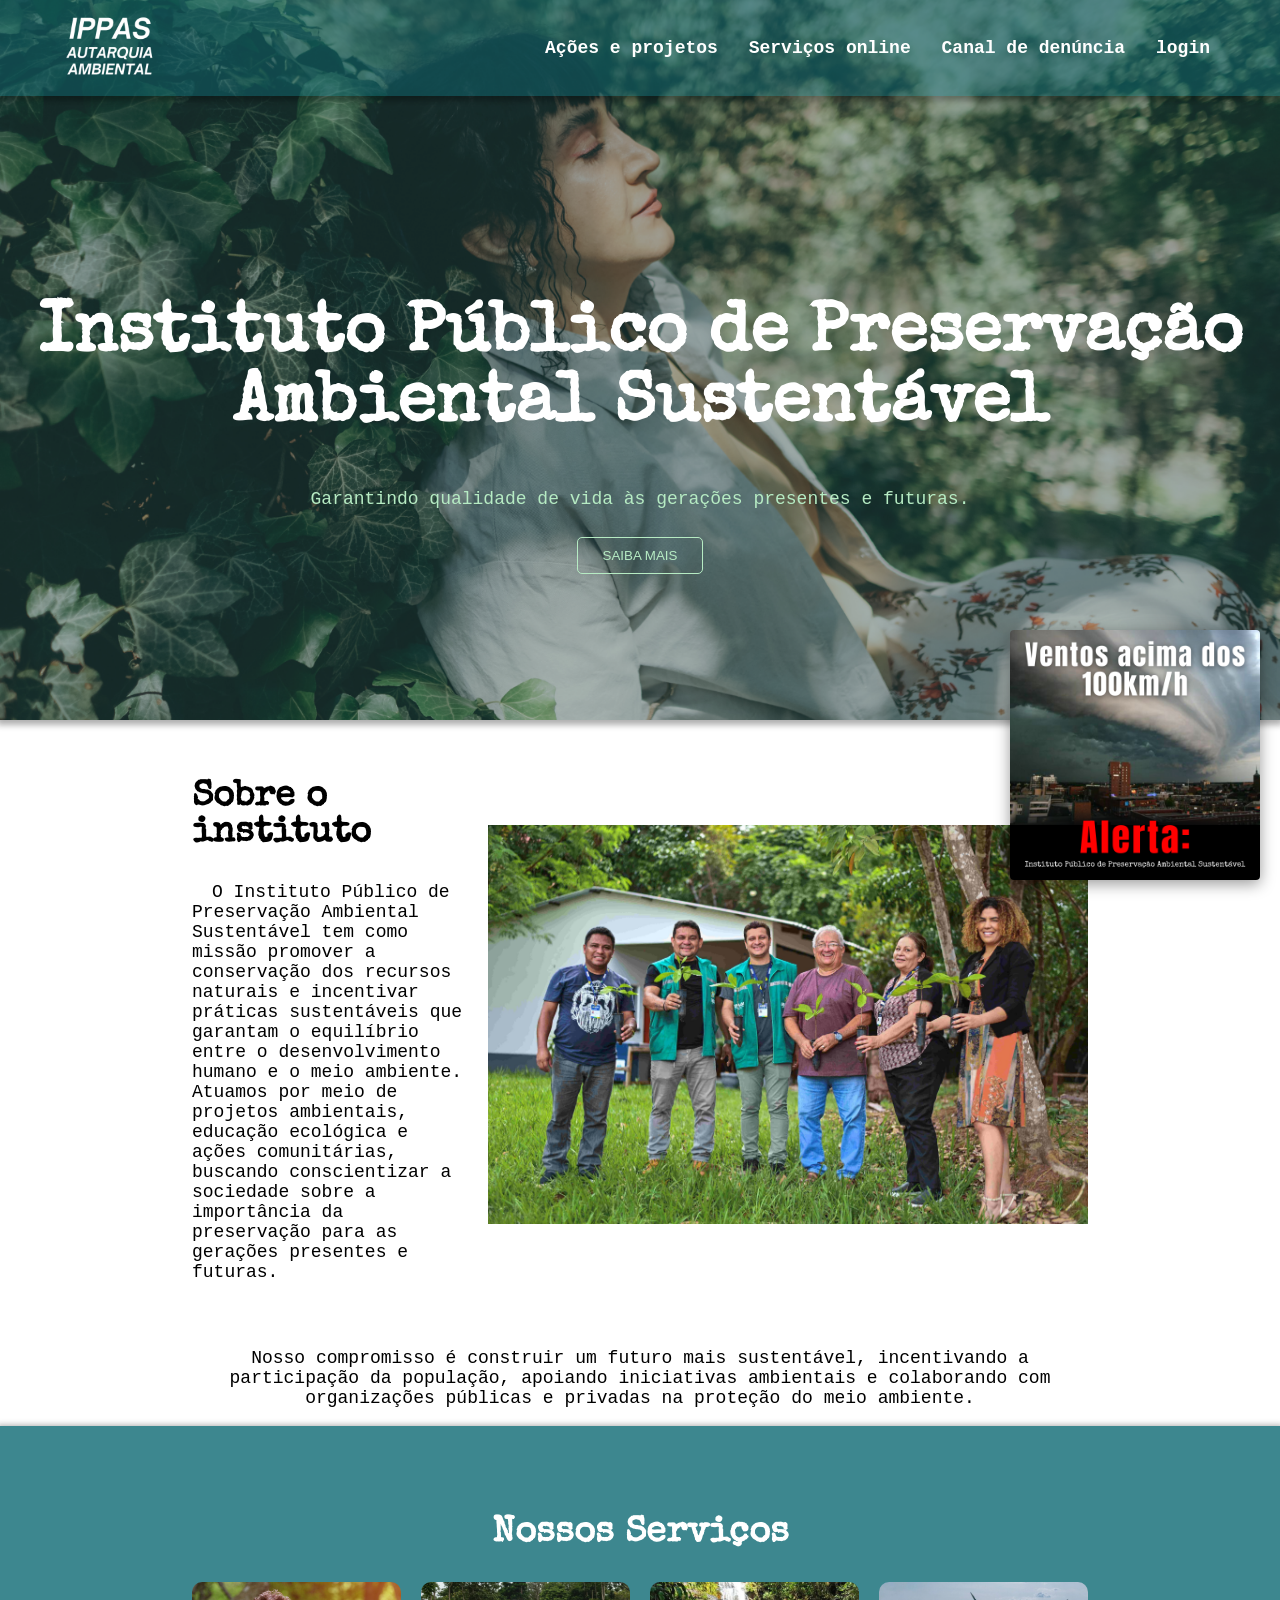
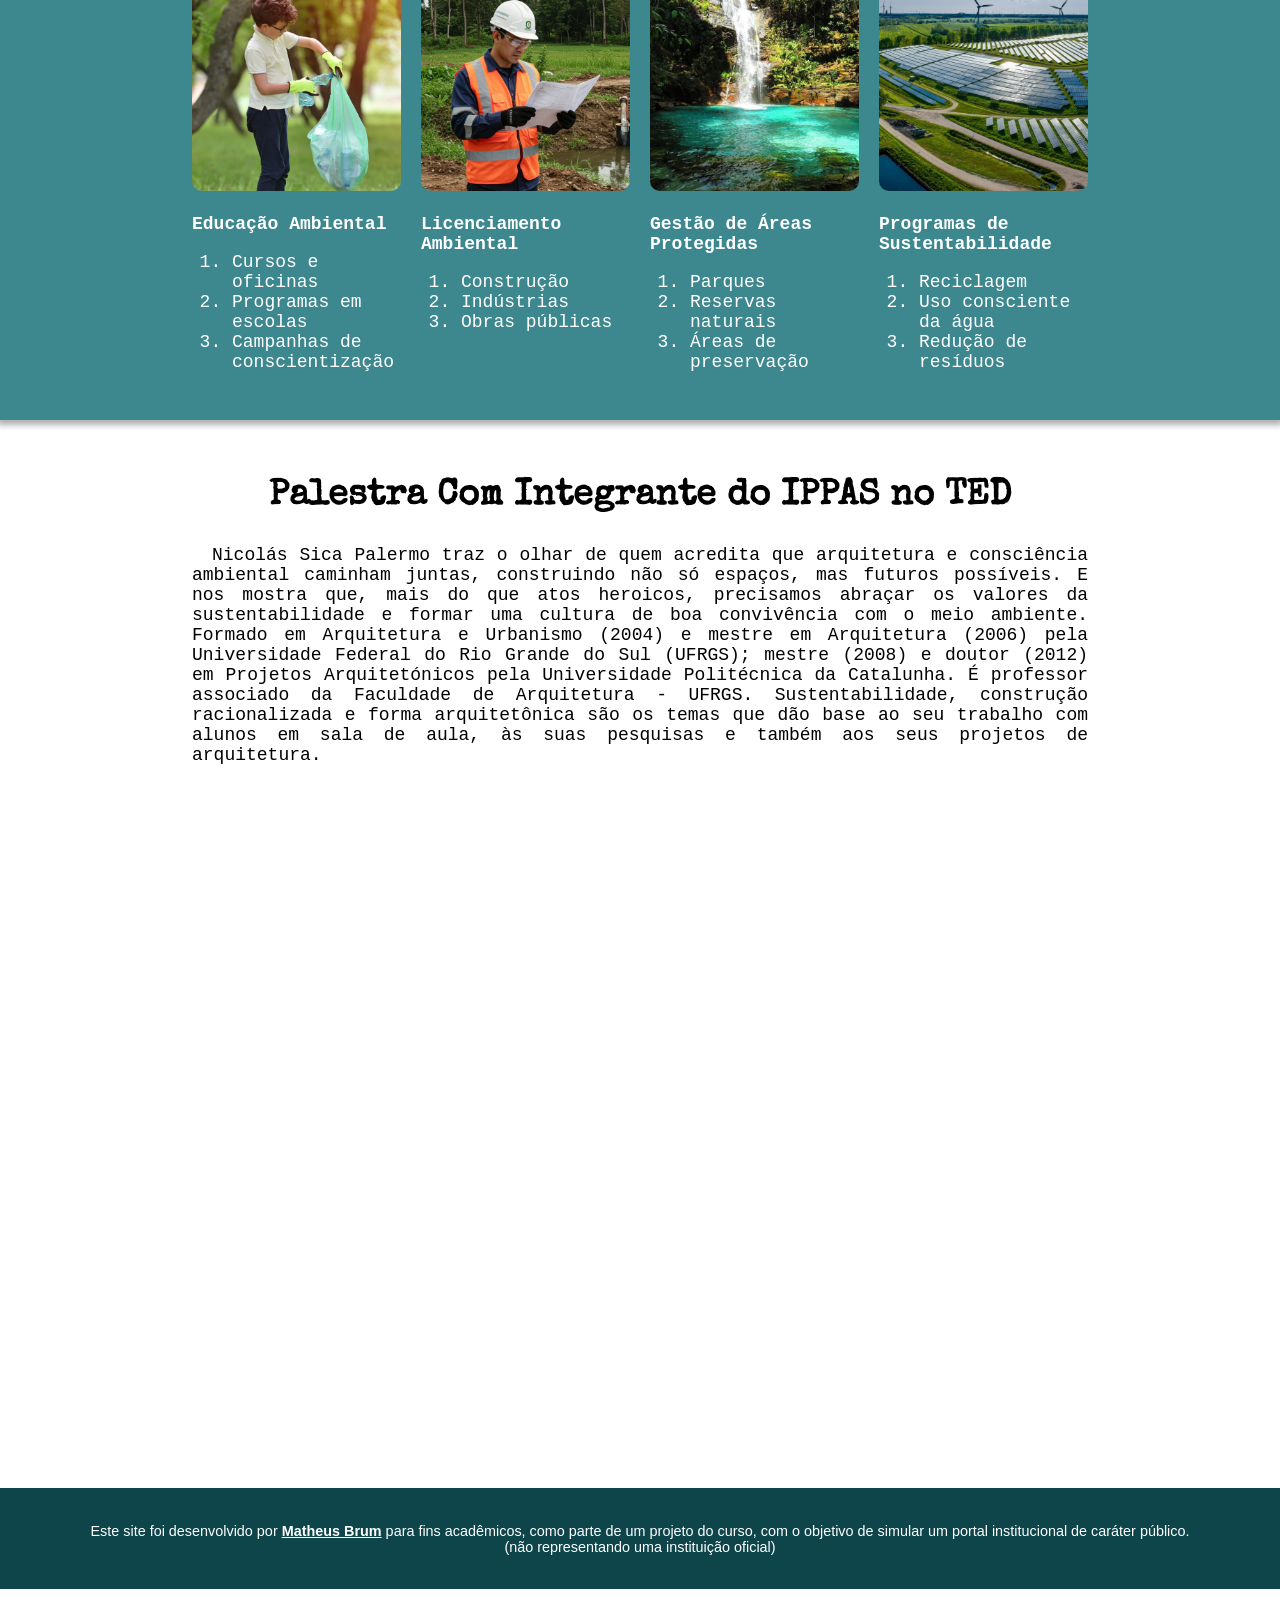
==== commit 0bb521df: "update js" ====
--- a/start/index.html
+++ b/start/index.html
@@ -7,7 +7,7 @@
     <title>Instituto Público de Preservação Ambiental Sustentável</title>
     <link rel="stylesheet" href="main.css">
 
-
+    <script src="index.js" defer></script>
 </head>
 
 <body>
@@ -23,7 +23,9 @@
                         <li>Ações e projetos</li>
                     </a>
                     <li>Serviços online</li>
-                    <li>Canal de denúncia</li>
+                    <a href="report_channel.html">
+                        <li>Canal de denúncia</li>
+                    </a>
                     <a href="login.html">
                         <li>login</li>
                     </a>
@@ -64,7 +66,7 @@
         </div>
 
 
-        <div class="alert-banner">
+        <div id="alert-banner" class="alert-banner">
             <img src="images/add/anuncio_tempestade.png" alt="Alerta_meteorológico">
         </div>
 
--- a/start/main.css
+++ b/start/main.css
@@ -86,6 +86,8 @@
 
     width: 250px;
 
+    display: none;
+    
     animation: aparecer 2s ease;
 }
 
